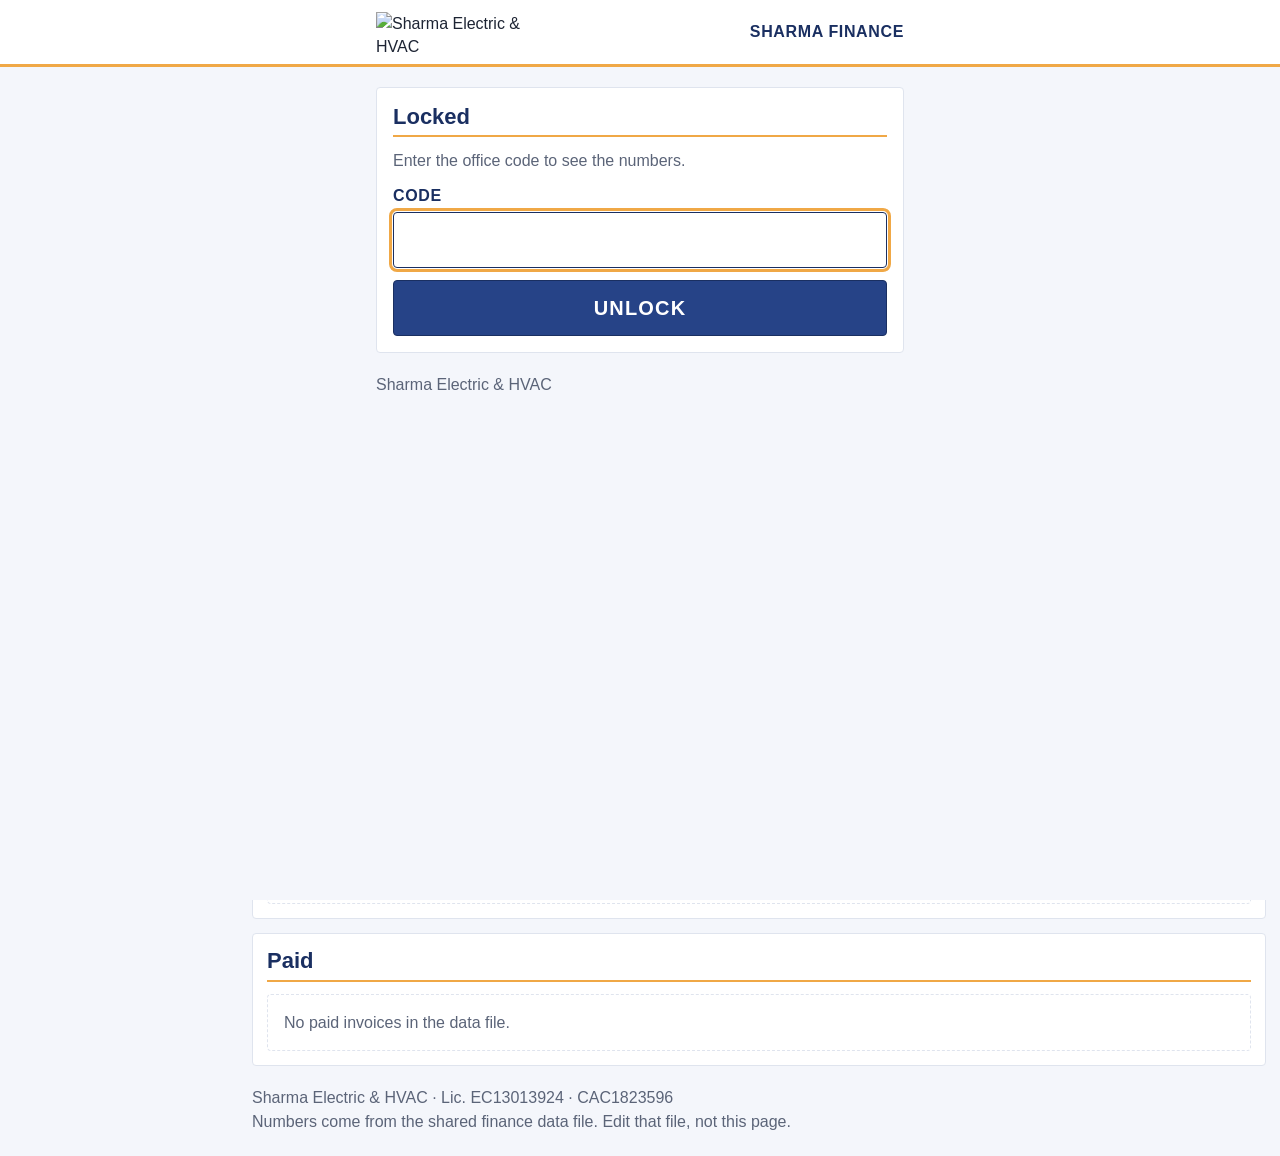
==== index.html @ 67c108fa "Lean app 3: Finance gains Material Costs tab (5 tabs, one app) - materials/: Material Costs tab read" ====
<!doctype html>
<html lang="en" class="sk">
<head>
<meta charset="utf-8">
<meta name="viewport" content="width=device-width, initial-scale=1, viewport-fit=cover">
<meta name="robots" content="noindex, nofollow">
<meta name="theme-color" content="#264387">
  <meta name="color-scheme" content="light">
  <script>(function(){try{if(localStorage.getItem("sk-scheme")==="dark"){var d=document.documentElement;d.setAttribute("data-scheme","dark");var m=document.querySelector('meta[name="theme-color"]');if(m)m.content=d.getAttribute("data-theme")==="track"?"#1C1C1E":"#1a2f61"}}catch(e){}})()</script>
<meta name="apple-mobile-web-app-capable" content="yes">
<meta name="mobile-web-app-capable" content="yes">
<meta name="apple-mobile-web-app-status-bar-style" content="black-translucent">
<meta name="apple-mobile-web-app-title" content="Finance">
<title>Sharma Finance · AR</title>
<link rel="manifest" href="manifest.webmanifest">
<link rel="apple-touch-icon" href="https://sharma-kit.sharma-crew.workers.dev/assets/apple-touch-icon.png">
<link rel="icon" type="image/png" sizes="32x32" href="https://sharma-kit.sharma-crew.workers.dev/assets/favicon-32.png">
<link rel="stylesheet" href="https://sharma-kit.sharma-crew.workers.dev/sharma-kit.css">
<link rel="stylesheet" href="styles.css?v=20261117-2">
<link rel="stylesheet" href="shell.css?v=2">
<script src="https://sharma-kit.sharma-crew.workers.dev/sharma-kit.js" defer></script>
</head>
<body class="sk">
<script>(function(){var h=(location.hash||"").replace(/^#\/?/,"").toLowerCase();var m={pnl:"pnl/","p&l":"pnl/",budget:"budget/",collections:"collections/",materials:"materials/","material-costs":"materials/"};if(m[h])location.replace(m[h]);})();</script>
<header class="sk-header"><div class="sk-header__bar">
  <div class="sk-header__lead"><a class="sk-header__logo" href="./"><img src="https://sharma-kit.sharma-crew.workers.dev/assets/logo-white-header.png" alt="Sharma Electric &amp; HVAC" width="103" height="20"></a></div>
  <div class="sk-header__title">Finance</div>
  <div class="sk-header__trail"></div>
</div></header>
<div class="sk-offline"></div>
<nav class="fin-tabs" aria-label="Sharma Finance">
  <a href="./" aria-current="page">AR</a>
  <a href="pnl/">P&amp;L</a>
  <a href="budget/">Budget</a>
  <a href="collections/" class="wide">Collections</a>
  <a href="materials/" class="wide">Materials</a>
  <a href="more/">More</a>
</nav>

<main class="wrap" id="main">
  <h1 class="tab-title">Accounts Receivable</h1>
  <p class="asof" id="asof">Loading…</p>

  <div class="tabs" id="tabs" role="tablist" aria-label="Money by trade">
    <button type="button" class="tab on" data-view="total" role="tab" aria-selected="true">Total</button>
    <button type="button" class="tab" data-view="electrical" role="tab" aria-selected="false">Electric</button>
    <button type="button" class="tab" data-view="hvac" role="tab" aria-selected="false">HVAC</button>
  </div>

  <section class="panel" aria-labelledby="h-money">
    <h2 id="h-money">Money owed to us</h2>
    <div class="tiles">
      <div class="tile">
        <div class="t-label">Total outstanding</div>
        <div class="t-num" id="t-out">$0</div>
        <div class="t-sub" id="t-out-sub">0 invoices</div>
      </div>
      <div class="tile tile-over">
        <div class="t-label">Overdue</div>
        <div class="t-num" id="t-over">$0</div>
        <div class="t-sub" id="t-over-sub">0 invoices</div>
      </div>
      <div class="tile">
        <div class="t-label">Retainage held</div>
        <div class="t-num" id="t-ret">$0</div>
        <div class="t-sub">Part of outstanding</div>
      </div>
      <div class="tile">
        <div class="t-label">Not delivered</div>
        <div class="t-num" id="t-und">$0</div>
        <div class="t-sub" id="t-und-sub">0 invoices</div>
      </div>
    </div>
  </section>

  <section class="panel" aria-labelledby="h-aging">
    <h2 id="h-aging">Aging</h2>
    <p class="note">Days since the invoice was sent. Unpaid invoices only.</p>
    <div class="bar" id="aging-bar" aria-hidden="true"></div>
    <table class="aging" id="aging">
      <thead><tr><th scope="col">Days</th><th scope="col" class="r">Invoices</th><th scope="col" class="r">Amount</th></tr></thead>
      <tbody></tbody>
    </table>
  </section>

  <section class="panel" aria-labelledby="h-clients">
    <h2 id="h-clients">By builder</h2>
    <div class="tools">
      <button type="button" class="btn" id="expand-all">Open all</button>
      <button type="button" class="btn" id="collapse-all">Close all</button>
    </div>
    <div id="clients"></div>
  </section>

  <section class="panel" aria-labelledby="h-paid">
    <h2 id="h-paid">Paid</h2>
    <div id="paid"></div>
  </section>

  <footer class="foot">
    Sharma Electric &amp; HVAC · Lic. EC13013924 · CAC1823596<br>
    Numbers come from the shared finance data file. Edit that file, not this page.
  </footer>
</main>
<script src="lock.js"></script>
<script src="app.js?v=20261117-2"></script>
<script>if ("serviceWorker" in navigator && (location.protocol === "https:" || location.hostname === "localhost")) { addEventListener("load", function(){ navigator.serviceWorker.register("sw.js?kit=https://sharma-kit.sharma-crew.workers.dev", { scope: "/sharma-ar/" }).catch(function(){}); }); }</script>
</body>
</html>
---- styles.css ----
/* Sharma AR — Sharma design standard: flat, print-like, navy + gold. */
:root{
  --navy:#264387; --dnavy:#1a2f61; --gold:#F0A846;
  --ink:#1d2433; --gray:#5b6478; --line:#dfe4ee; --bg:#f4f6fb; --white:#ffffff;
  --head:"-apple-system","SF Pro Display",Inter,"Segoe UI",sans-serif;
  --body:Inter,Arial,Helvetica,sans-serif;
  --mono:"IBM Plex Mono",Menlo,Consolas,monospace;
}
*{box-sizing:border-box}
html{-webkit-text-size-adjust:100%}
body{margin:0;background:var(--bg);color:var(--ink);font:400 16px/1.45 var(--body)}
.wrap{max-width:760px;margin:0 auto;padding:0 14px}
.mono,.num{font-family:var(--mono);font-variant-numeric:tabular-nums}

/* Header */
.top{background:var(--white);border-bottom:3px solid var(--gold)}
.top-in{display:flex;align-items:center;justify-content:space-between;gap:12px;min-height:64px;padding-top:10px;padding-bottom:10px}
.logo{display:block;height:44px;width:auto;max-width:62%}
.app-name{font:700 16px/1.15 var(--head);color:var(--dnavy);text-align:right;text-transform:uppercase;letter-spacing:.04em}

.asof{margin:14px 0 10px;color:var(--gray);font-size:16px}
.asof b{color:var(--ink);font-family:var(--mono);font-weight:600}

/* Trade tabs — Total / Electric / HVAC (Sanjay, 2026-11-17) */
.tabs{display:flex;gap:8px;margin:0 0 14px}
.tabs .tab{flex:1;min-height:54px;padding:0 10px;font:700 20px var(--head);letter-spacing:.03em;text-transform:uppercase;color:var(--navy);background:var(--white);border:1.5px solid var(--navy);border-radius:4px;cursor:pointer}
.tabs .tab.on{background:var(--navy);color:var(--white)}

/* Panels */
.panel{background:var(--white);border:1px solid var(--line);border-radius:4px;padding:14px;margin:0 0 14px}
h2{font:700 22px/1.15 var(--head);color:var(--dnavy);margin:0 0 12px;padding-bottom:6px;border-bottom:2px solid var(--gold)}
.note{margin:-4px 0 12px;color:var(--gray);font-size:16px}

/* Tiles */
.tiles{display:grid;grid-template-columns:1fr 1fr;gap:10px}
.tile{border:1px solid var(--line);border-radius:4px;padding:12px;background:var(--white)}
.t-label{font:700 16px/1.1 var(--head);color:var(--gray);text-transform:uppercase;letter-spacing:.04em}
.t-num{font:600 24px/1.2 var(--mono);color:var(--dnavy);margin-top:6px;word-break:break-all}
.t-sub{color:var(--gray);font-size:16px;margin-top:2px}
.tile-over{border-left:6px solid var(--gold)}
.tile-over .t-num{color:var(--ink)}
.tiles .tile:nth-child(-n+2){grid-column:1 / -1}
.tiles .tile:nth-child(-n+2) .t-num{font-size:32px}

/* Aging */
.bar{display:flex;height:16px;border:1px solid var(--line);border-radius:4px;overflow:hidden;background:var(--bg);margin-bottom:12px}
.bar span{display:block;height:100%}
.b0{background:var(--navy)} .b1{background:var(--dnavy)} .b2{background:var(--gold)} .b3{background:var(--ink)}
table{width:100%;border-collapse:collapse;font-size:16px}
th{font:700 16px/1.2 var(--head);color:var(--gray);text-align:left;text-transform:uppercase;letter-spacing:.04em;padding:8px 6px;border-bottom:1px solid var(--line)}
td{padding:12px 6px;border-bottom:1px solid var(--line)}
tr:last-child td{border-bottom:0}
.r{text-align:right}
.key{display:inline-block;width:12px;height:12px;margin-right:8px;vertical-align:-1px;border-radius:2px}

/* Buttons */
.tools{display:flex;gap:10px;margin-bottom:12px}
.btn{min-height:48px;padding:0 16px;font:700 16px var(--head);color:var(--navy);background:var(--white);border:1px solid var(--navy);border-radius:4px;cursor:pointer;letter-spacing:.03em;text-transform:uppercase}
.btn:active{background:var(--bg)}
button:focus-visible{outline:3px solid var(--gold);outline-offset:2px}

/* Client groups */
.client{border:1px solid var(--line);border-radius:4px;margin-bottom:10px;background:var(--white)}
.client.has-over{border-left:6px solid var(--gold)}
.c-head{width:100%;min-height:56px;display:grid;grid-template-columns:1fr auto 24px;align-items:center;gap:10px;padding:12px;background:var(--white);border:0;border-radius:4px;text-align:left;color:var(--ink);cursor:pointer;font:inherit}
.c-name{font:700 20px/1.15 var(--head);color:var(--dnavy)}
.c-count{display:block;font:400 16px/1.3 var(--body);color:var(--gray);margin-top:2px}
.c-total{font:600 18px/1.2 var(--mono);color:var(--ink);text-align:right}
.chev{font:700 22px/1 var(--mono);color:var(--navy);text-align:center}
.c-sum{display:grid;grid-template-columns:repeat(3,1fr);border-top:1px solid var(--line)}
.c-sum div{padding:10px 12px;border-right:1px solid var(--line)}
.c-sum div:last-child{border-right:0}
.c-sum .k{display:block;font:700 16px/1.1 var(--head);color:var(--gray);text-transform:uppercase;letter-spacing:.03em}
.c-sum .v{display:block;font:600 17px/1.3 var(--mono);color:var(--ink);margin-top:4px}
.c-body{border-top:1px solid var(--line)}
.c-body[hidden]{display:none}

/* Invoice rows */
.inv{padding:12px;border-bottom:1px solid var(--line)}
.inv:last-child{border-bottom:0}
.inv.over{border-left:6px solid var(--gold);padding-left:10px;background:#fff}
.i-client{font:700 18px/1.2 var(--head);color:var(--dnavy);margin-bottom:4px}
.i-top{display:flex;justify-content:space-between;align-items:baseline;gap:10px}
.i-no{font:600 17px var(--mono);color:var(--dnavy)}
.i-amt{font:600 18px var(--mono);color:var(--ink);text-align:right}
.i-addr{margin-top:4px;font-size:16px;color:var(--ink)}
.i-sf{margin-top:4px;font-size:16px;color:var(--gray)}
.i-sf .num{color:var(--ink)}
.i-meta{margin-top:4px;font-size:16px;color:var(--gray)}
.i-meta .num{color:var(--ink)}
.flag{display:inline-block;margin-top:8px;padding:3px 8px;border-radius:3px;font:700 16px/1.2 var(--head);letter-spacing:.05em;text-transform:uppercase}
.flag-over{background:var(--dnavy);color:var(--white)}
.flag-over .num{color:var(--gold)}
.flag-und{background:var(--white);color:var(--dnavy);border:1px solid var(--dnavy)}
.flag-open{background:var(--bg);color:var(--gray);border:1px solid var(--line)}
.flag-paid{background:var(--bg);color:var(--navy);border:1px solid var(--line)}

.empty{margin:0;padding:16px;border:1px dashed var(--line);border-radius:4px;color:var(--gray);font-size:16px;background:var(--white)}
.warn{margin:0 0 14px;padding:12px;border:1px solid var(--dnavy);border-left:6px solid var(--gold);border-radius:4px;background:var(--white);color:var(--ink)}

.foot{color:var(--gray);font-size:16px;padding:6px 0 32px;line-height:1.5}

@media (min-width:600px){
  .tiles{grid-template-columns:repeat(4,1fr)}
  .tiles .tile:nth-child(-n+2){grid-column:auto}
  .tiles .tile:nth-child(-n+2) .t-num{font-size:24px}
  .logo{height:48px}
  .app-name{font-size:18px}
}
@media print{
  body{background:#fff}
  .tools,.chev{display:none}
  .c-body[hidden]{display:block}
}
.tools[hidden]{display:none}

/* Shared app nav — plain text, gold bar on the current app */
.apps{display:flex;background:var(--white);border-bottom:1px solid var(--line)}
.apps a{flex:1;min-height:48px;display:flex;align-items:center;justify-content:center;padding:8px 6px;font:700 16px/1.1 var(--head);color:var(--navy);text-decoration:none;text-transform:uppercase;letter-spacing:.04em;border-bottom:3px solid transparent;text-align:center}
.apps a[aria-current="page"]{color:var(--dnavy);border-bottom-color:var(--gold)}
.apps a:focus-visible{outline:3px solid var(--gold);outline-offset:-3px}
---- shell.css ----
/* Sharma Finance — one header + one tab bar shared by AR, P&L, Budget, Collections, Materials. */
.fin-top{background:#fff;border-bottom:3px solid #F0A846}
.fin-top-in{max-width:760px;margin:0 auto;padding:10px 14px;display:flex;align-items:center;justify-content:space-between;gap:12px;min-height:64px}
.fin-logo{display:block;height:44px;width:auto;max-width:60%}
.fin-name{font:700 18px/1.1 "-apple-system","SF Pro Display",Inter,"Segoe UI",sans-serif;color:#1a2f61;text-align:right;text-transform:uppercase;letter-spacing:.04em}
.fin-tabs{position:sticky;top:0;z-index:20;display:flex;padding:0 max(0px,calc((100% - 760px) / 2));background:#fff;border-bottom:1px solid #dfe4ee;box-shadow:0 1px 0 rgba(0,0,0,.03)}
.fin-tabs a{flex:1;min-width:0;min-height:52px;display:flex;align-items:center;justify-content:center;padding:6px 4px;font:700 17px/1.1 "-apple-system","SF Pro Display",Inter,"Segoe UI",sans-serif;color:#264387;text-decoration:none;text-transform:uppercase;letter-spacing:.02em;border-bottom:4px solid transparent;text-align:center}
.fin-tabs a[aria-current="page"]{color:#1a2f61;background:#f4f6fb;border-bottom-color:#F0A846}
.fin-tabs a:focus-visible{outline:3px solid #F0A846;outline-offset:-3px}
@media (max-width:420px){.fin-tabs a{font-size:16px;letter-spacing:0;padding:6px 2px}.fin-tabs a.wide{flex:1.35}}
@media (min-width:600px){.fin-logo{height:48px}.fin-name{font-size:20px}.fin-tabs a{font-size:18px;letter-spacing:.04em}}
@media print{.fin-tabs{display:none}}
.tab-title{font:700 26px/1.15 "-apple-system","SF Pro Display",Inter,"Segoe UI",sans-serif;color:#1a2f61;margin:16px 0 4px}

/* --- Sharma kit v1.2 rollout overrides (Batch A) --- */
body.sk { font-family: -apple-system, "SF Pro Text", Inter, "Segoe UI", sans-serif; }
.fin-tabs { display: flex; gap: 6px; padding: 10px 16px 0; max-width: 1180px; margin: 0 auto; overflow-x: auto; scrollbar-width: none; -webkit-overflow-scrolling: touch; }
.fin-tabs::-webkit-scrollbar { display: none; }
.fin-tabs a { flex: 0 0 auto; min-height: 48px; display: inline-flex; align-items: center; padding: 0 16px; border-radius: 999px; border: 1px solid var(--line, #dfe4ee); background: #fff; font-weight: 700; font-size: 18px; color: var(--ink, #1d2433); text-decoration: none; white-space: nowrap; }
.fin-tabs a[aria-current="page"] { background: #264387; color: #fff; border-color: #264387; }
.money, .num, td.n, th.n, .amt { font-variant-numeric: tabular-nums; }

/* --- macOS wide-screen look (Sanjay 2026-11-19) — presentation only, >=960px.
   Sidebar = the existing .fin-tabs bar turned into a vertical source list.
   Phone layout/behaviour unchanged. --- */
::selection{background:rgba(38,67,135,.16)}
@media (min-width:960px){
  :root{--mac-side:238px}
  .fin-tabs{position:fixed;top:0;bottom:0;left:0;right:auto;width:var(--mac-side);flex-direction:column;justify-content:flex-start;gap:2px;padding:14px 10px;margin:0;max-width:none;background:var(--sk-surface-2,#F7F8FB);border-bottom:0;border-right:.5px solid var(--sk-line,#dfe4ee);box-shadow:none;z-index:39}
  .fin-tabs a{flex:0 0 auto;width:100%;justify-content:flex-start;min-height:36px;padding:0 12px;border-radius:8px;font-size:14px;text-transform:none;letter-spacing:0;text-align:left}
  .fin-tabs a:hover{background:var(--sk-fill-2,rgba(118,118,128,.08))}
  .fin-tabs a[aria-current="page"]{background:var(--sk-brand,#264387);color:#fff;border-color:transparent}
  .fin-top{padding-left:var(--mac-side)}
  .wrap{margin-left:calc(var(--mac-side) + max(0px,(100vw - var(--mac-side) - 1100px)/2));margin-right:auto;max-width:1100px}
  .panel .sk-row:hover,.sk-row:hover{background:var(--sk-fill-2,rgba(118,118,128,.08))}
  table tr:hover td{background:#f7f9fd}
}
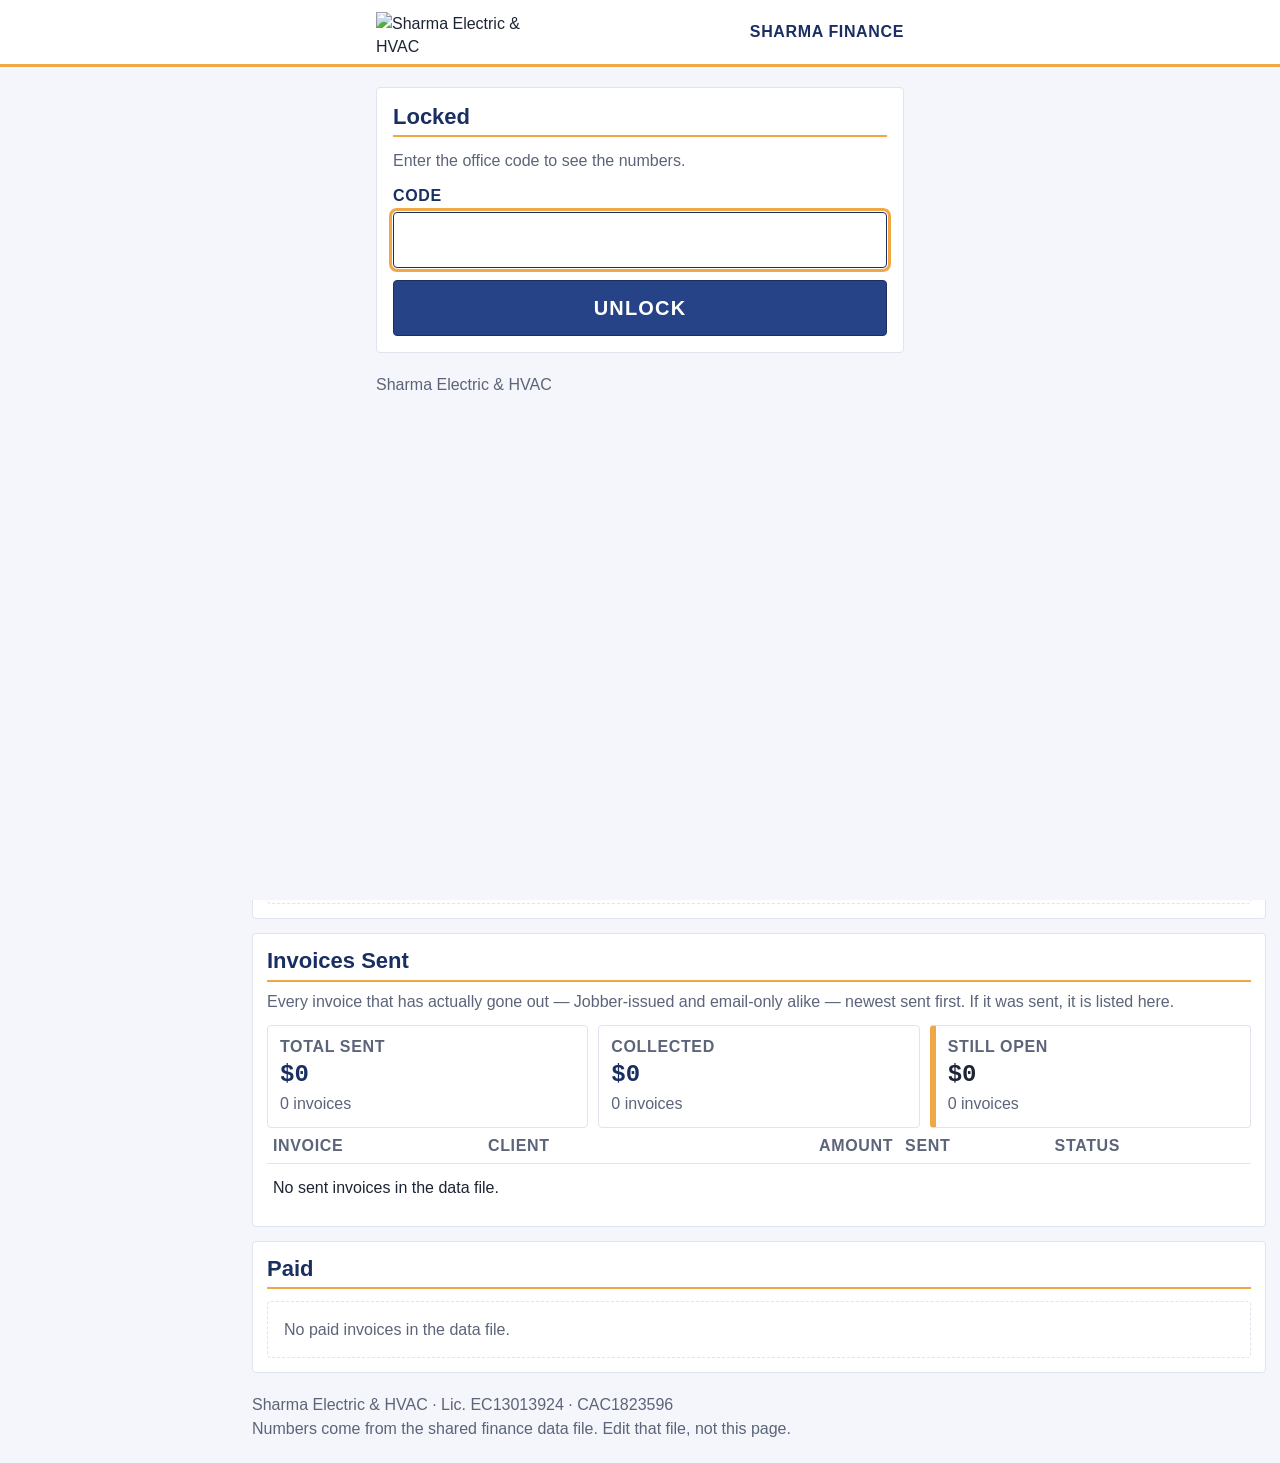
==== commit c824e4f0: "AR: add Invoices Sent register — every sent invoice (Jobber + email-only), newest first, with total " ====
--- a/index.html
+++ b/index.html
@@ -16,7 +16,7 @@
 <link rel="apple-touch-icon" href="https://sharma-kit.sharma-crew.workers.dev/assets/apple-touch-icon.png">
 <link rel="icon" type="image/png" sizes="32x32" href="https://sharma-kit.sharma-crew.workers.dev/assets/favicon-32.png">
 <link rel="stylesheet" href="https://sharma-kit.sharma-crew.workers.dev/sharma-kit.css">
-<link rel="stylesheet" href="styles.css?v=20261117-2">
+<link rel="stylesheet" href="styles.css?v=20261125-1">
 <link rel="stylesheet" href="shell.css?v=2">
 <script src="https://sharma-kit.sharma-crew.workers.dev/sharma-kit.js" defer></script>
 </head>
@@ -92,6 +92,32 @@
     <div id="clients"></div>
   </section>
 
+  <section class="panel" aria-labelledby="h-sent">
+    <h2 id="h-sent">Invoices Sent</h2>
+    <p class="note">Every invoice that has actually gone out — Jobber-issued and email-only alike — newest sent first. If it was sent, it is listed here.</p>
+    <div class="tiles t3">
+      <div class="tile">
+        <div class="t-label">Total sent</div>
+        <div class="t-num" id="s-total">$0</div>
+        <div class="t-sub" id="s-total-sub">0 invoices</div>
+      </div>
+      <div class="tile">
+        <div class="t-label">Collected</div>
+        <div class="t-num" id="s-coll">$0</div>
+        <div class="t-sub" id="s-coll-sub">0 invoices</div>
+      </div>
+      <div class="tile tile-over">
+        <div class="t-label">Still open</div>
+        <div class="t-num" id="s-open">$0</div>
+        <div class="t-sub" id="s-open-sub">0 invoices</div>
+      </div>
+    </div>
+    <table class="sent" id="sent-table">
+      <thead><tr><th scope="col">Invoice</th><th scope="col">Client</th><th scope="col" class="r">Amount</th><th scope="col">Sent</th><th scope="col">Status</th></tr></thead>
+      <tbody></tbody>
+    </table>
+  </section>
+
   <section class="panel" aria-labelledby="h-paid">
     <h2 id="h-paid">Paid</h2>
     <div id="paid"></div>
@@ -103,7 +129,7 @@
   </footer>
 </main>
 <script src="lock.js"></script>
-<script src="app.js?v=20261117-2"></script>
+<script src="app.js?v=20261125-1"></script>
 <script>if ("serviceWorker" in navigator && (location.protocol === "https:" || location.hostname === "localhost")) { addEventListener("load", function(){ navigator.serviceWorker.register("sw.js?kit=https://sharma-kit.sharma-crew.workers.dev", { scope: "/sharma-ar/" }).catch(function(){}); }); }</script>
 </body>
 </html>
--- a/styles.css
+++ b/styles.css
@@ -107,6 +107,19 @@
   .logo{height:48px}
   .app-name{font-size:18px}
 }
+/* Invoices Sent register */
+.tiles.t3 .tile:nth-child(-n+2){grid-column:auto}
+.tiles.t3 .tile:nth-child(-n+2) .t-num{font-size:24px}
+.tiles.t3 .tile:last-child{grid-column:1 / -1}
+table.sent td{vertical-align:top}
+.sent .flag{margin-top:0;white-space:nowrap}
+.sent .s-date{white-space:nowrap}
+.s-job{color:var(--gray);font-size:14px;margin-top:2px}
+@media (min-width:600px){
+  .tiles.t3{grid-template-columns:repeat(3,1fr)}
+  .tiles.t3 .tile:last-child{grid-column:auto}
+}
+
 @media print{
   body{background:#fff}
   .tools,.chev{display:none}
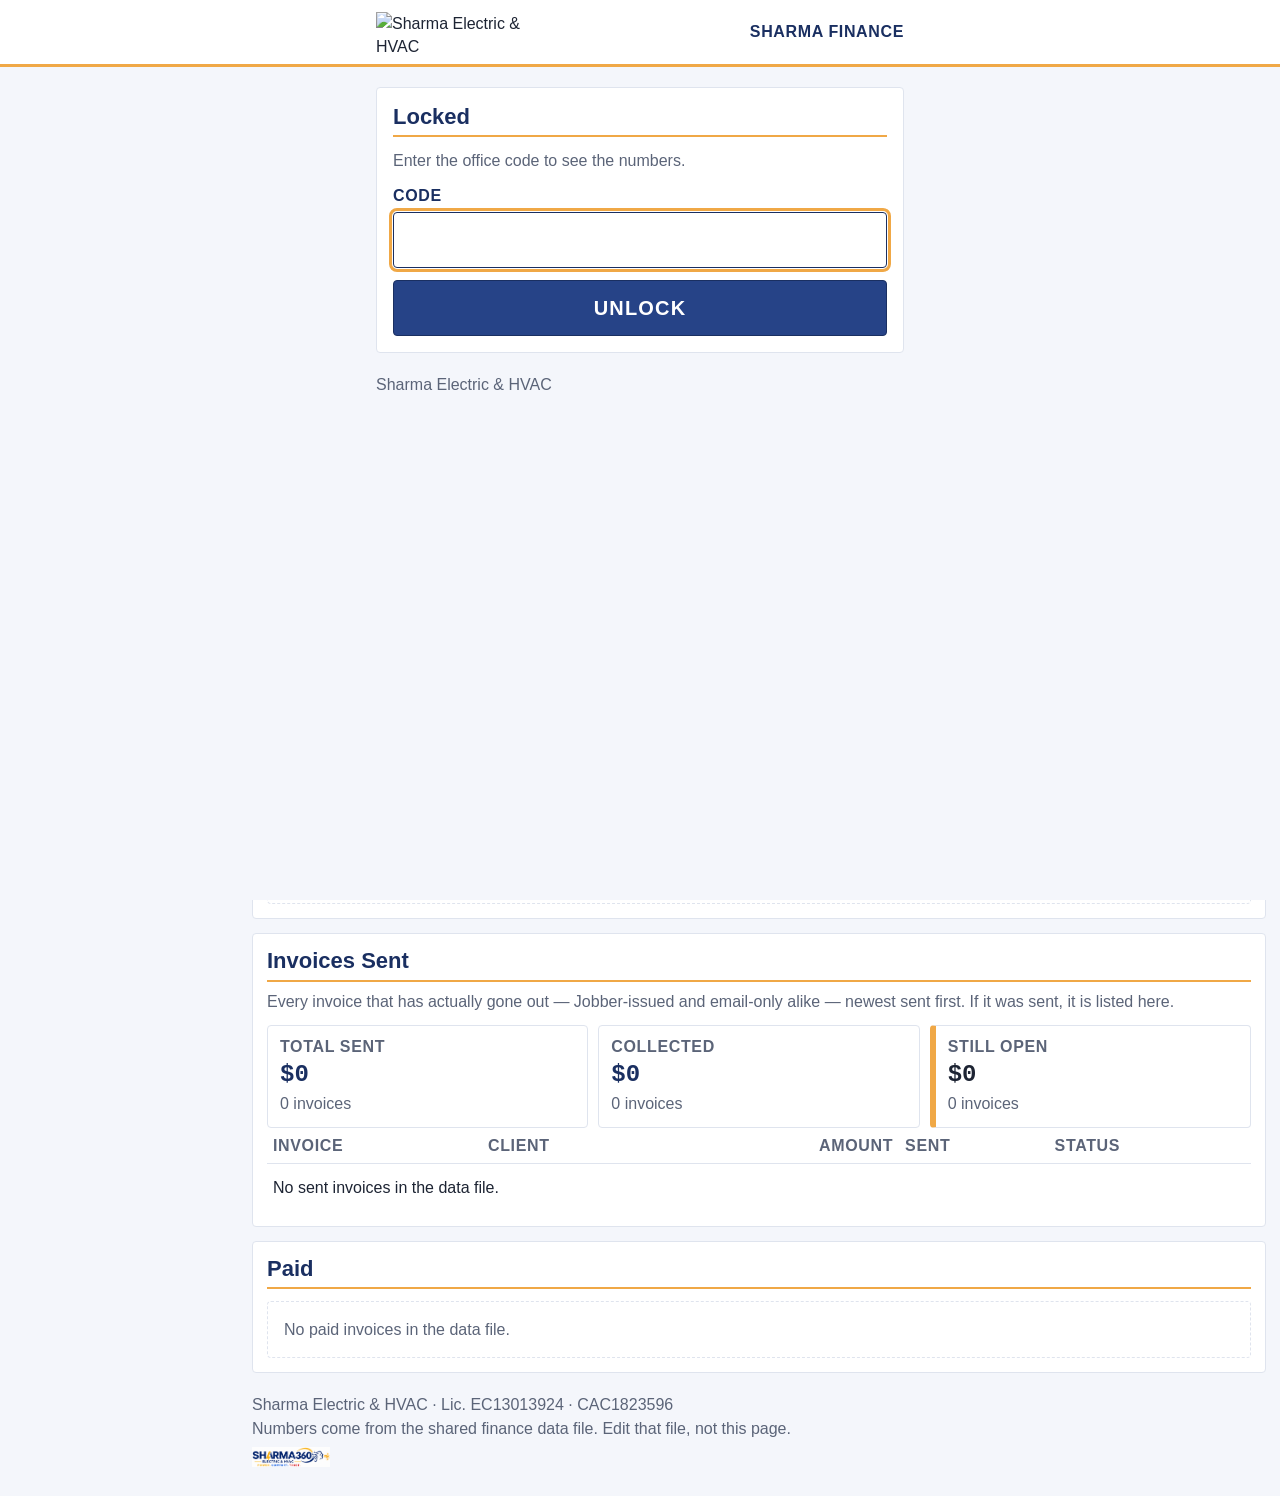
==== commit c9295c24: "Add SHARMA360 footer watermark to all Finance pages (Sanjay 2026-11-25: give all apps the logo)" ====
--- a/index.html
+++ b/index.html
@@ -125,7 +125,8 @@
 
   <footer class="foot">
     Sharma Electric &amp; HVAC · Lic. EC13013924 · CAC1823596<br>
-    Numbers come from the shared finance data file. Edit that file, not this page.
+    Numbers come from the shared finance data file. Edit that file, not this page.<br>
+    <img src="sharma360-logo.png" alt="SHARMA360" style="height:20px;width:auto;margin-top:6px">
   </footer>
 </main>
 <script src="lock.js"></script>
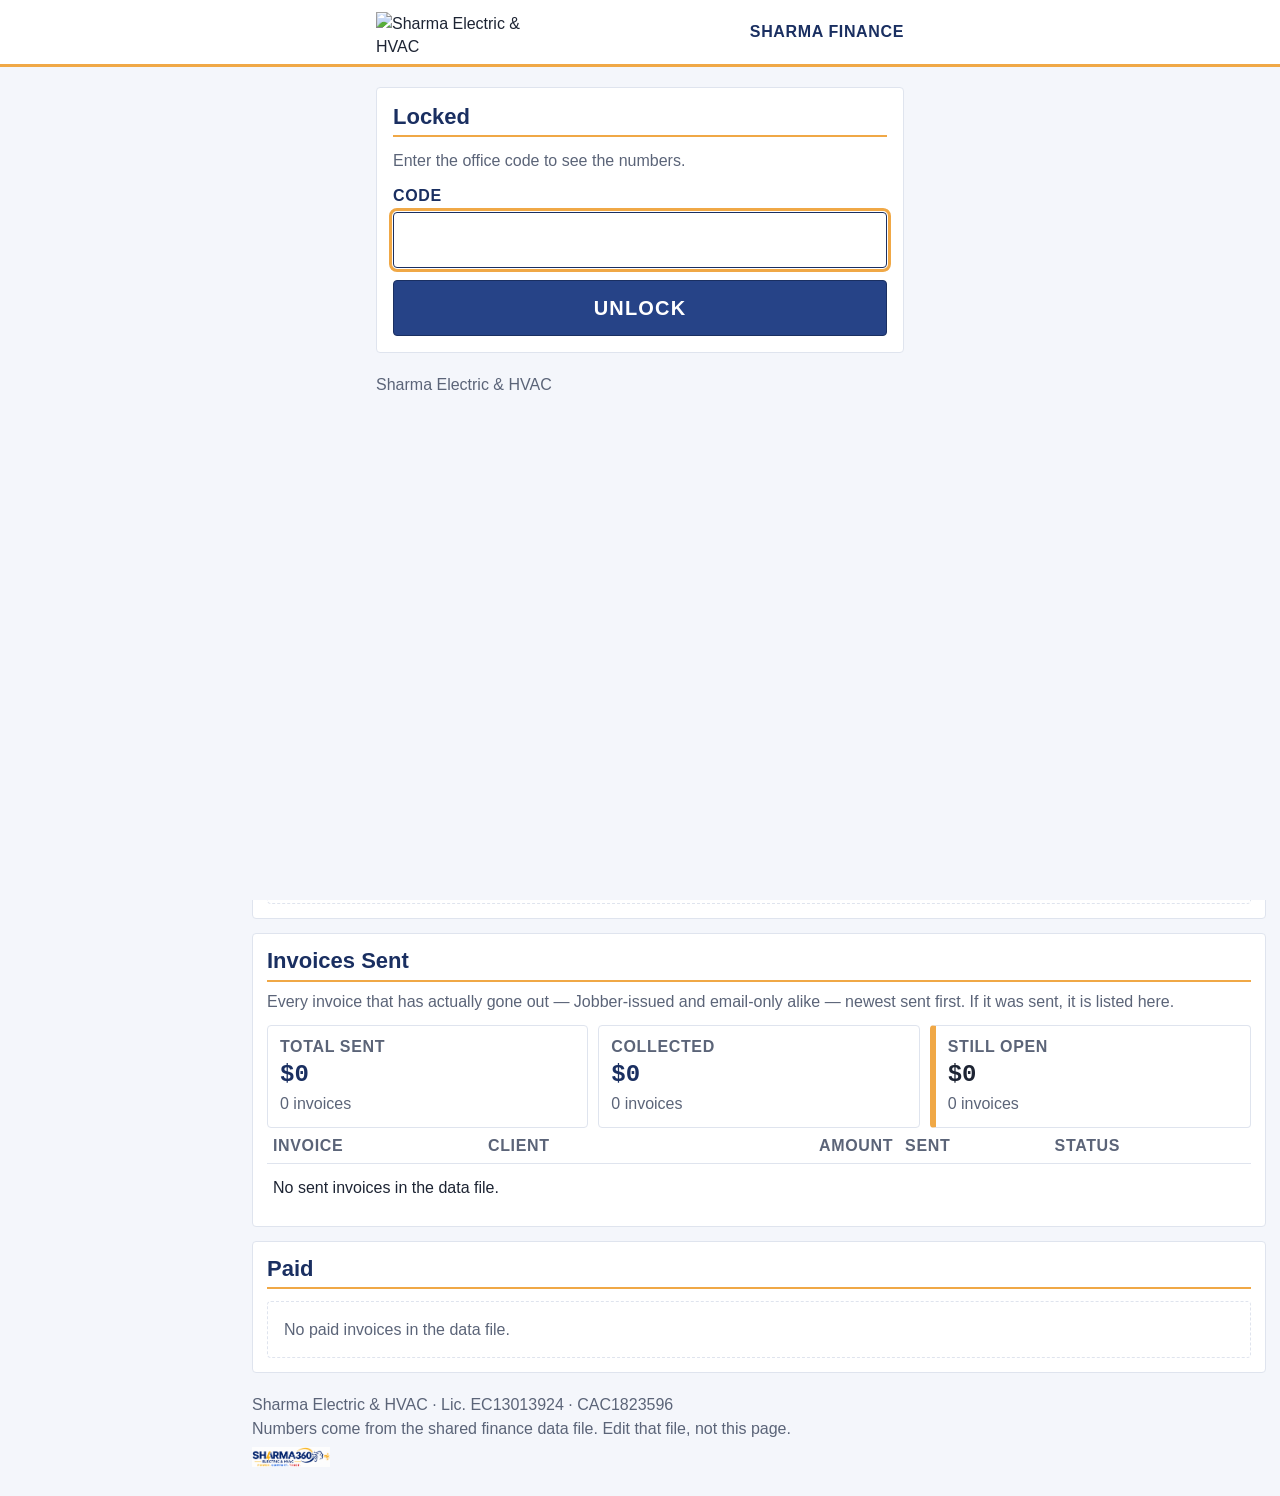
==== commit 981cf033: "SHARMA360 watermark: swap in corrected logo art (second-A crossbar repair), stamp ?v=20261126, P&L a" ====
--- a/index.html
+++ b/index.html
@@ -126,7 +126,7 @@
   <footer class="foot">
     Sharma Electric &amp; HVAC · Lic. EC13013924 · CAC1823596<br>
     Numbers come from the shared finance data file. Edit that file, not this page.<br>
-    <img src="sharma360-logo.png" alt="SHARMA360" style="height:20px;width:auto;margin-top:6px">
+    <img src="sharma360-logo.png?v=20261126" alt="SHARMA360" style="height:20px;width:auto;margin-top:6px">
   </footer>
 </main>
 <script src="lock.js"></script>
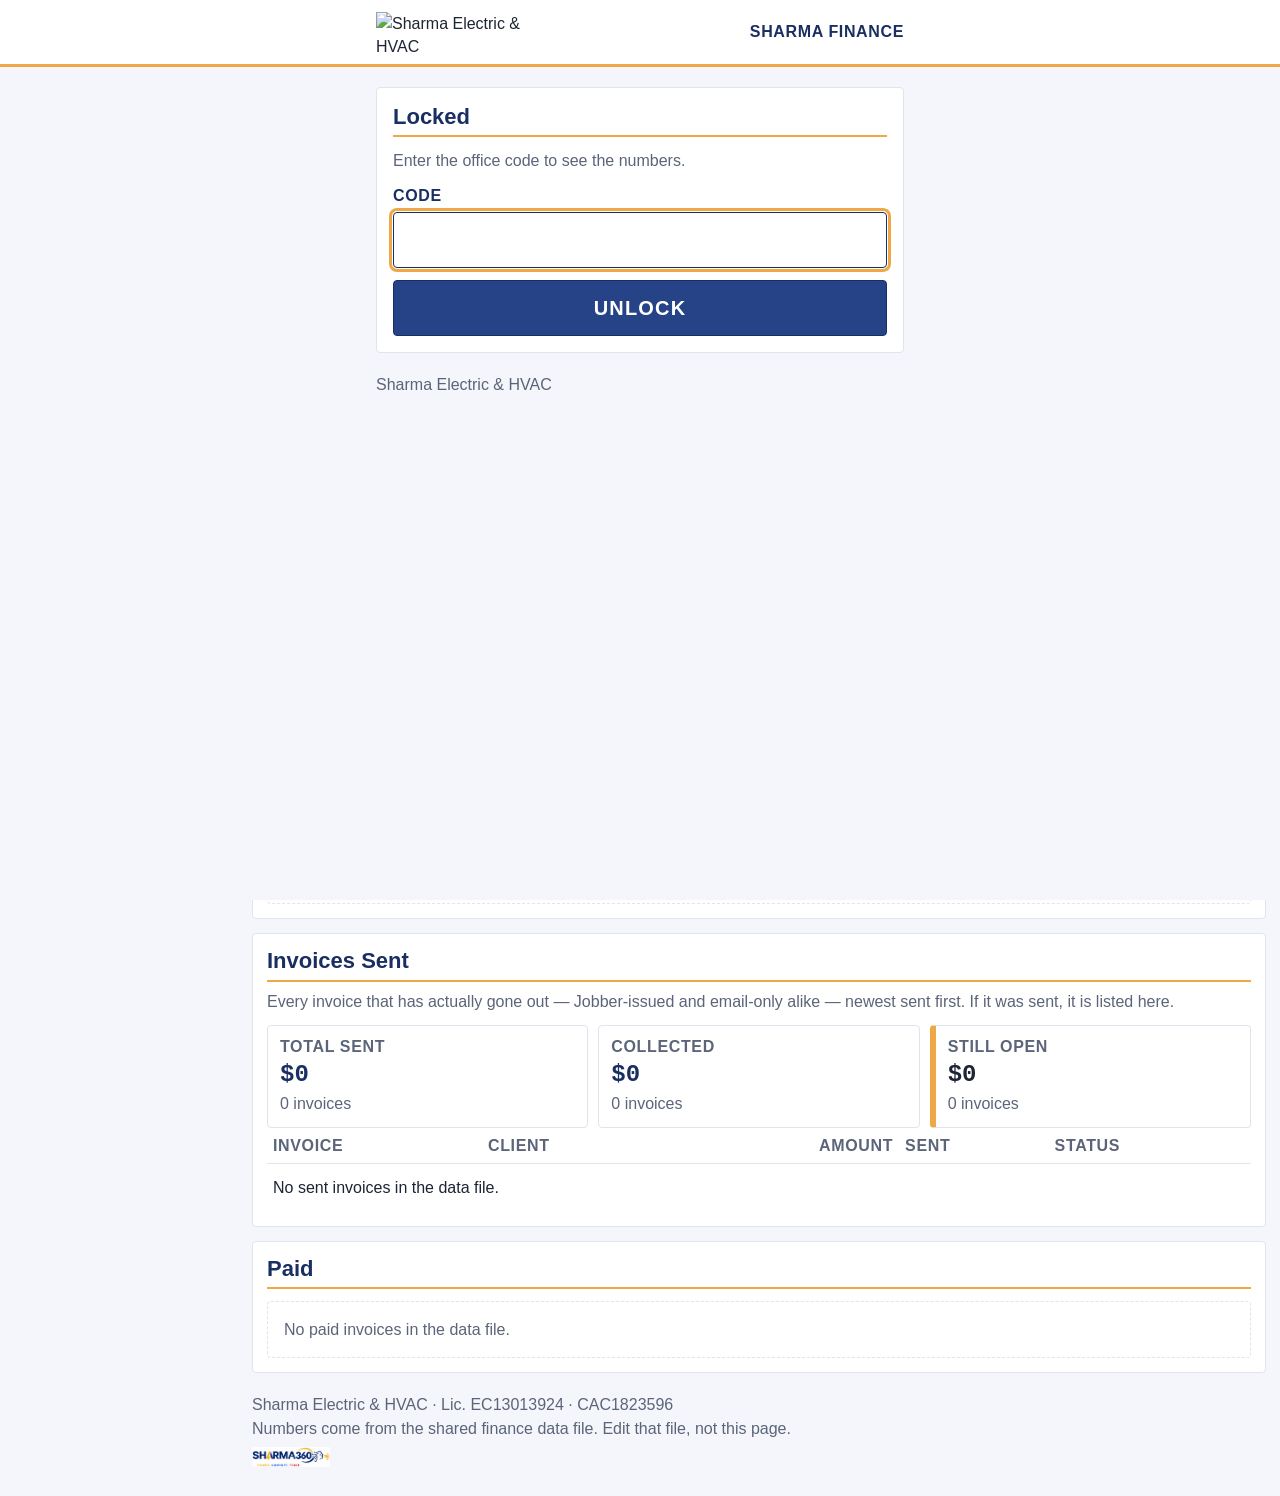
==== commit 45a42df8: "SHARMA360 watermark: FINAL official art (ELECTRIC & HVAC line removed), stamp ?v=20261126-2, P&L app" ====
--- a/index.html
+++ b/index.html
@@ -126,7 +126,7 @@
   <footer class="foot">
     Sharma Electric &amp; HVAC · Lic. EC13013924 · CAC1823596<br>
     Numbers come from the shared finance data file. Edit that file, not this page.<br>
-    <img src="sharma360-logo.png?v=20261126" alt="SHARMA360" style="height:20px;width:auto;margin-top:6px">
+    <img src="sharma360-logo.png?v=20261126-2" alt="SHARMA360" style="height:20px;width:auto;margin-top:6px">
   </footer>
 </main>
 <script src="lock.js"></script>
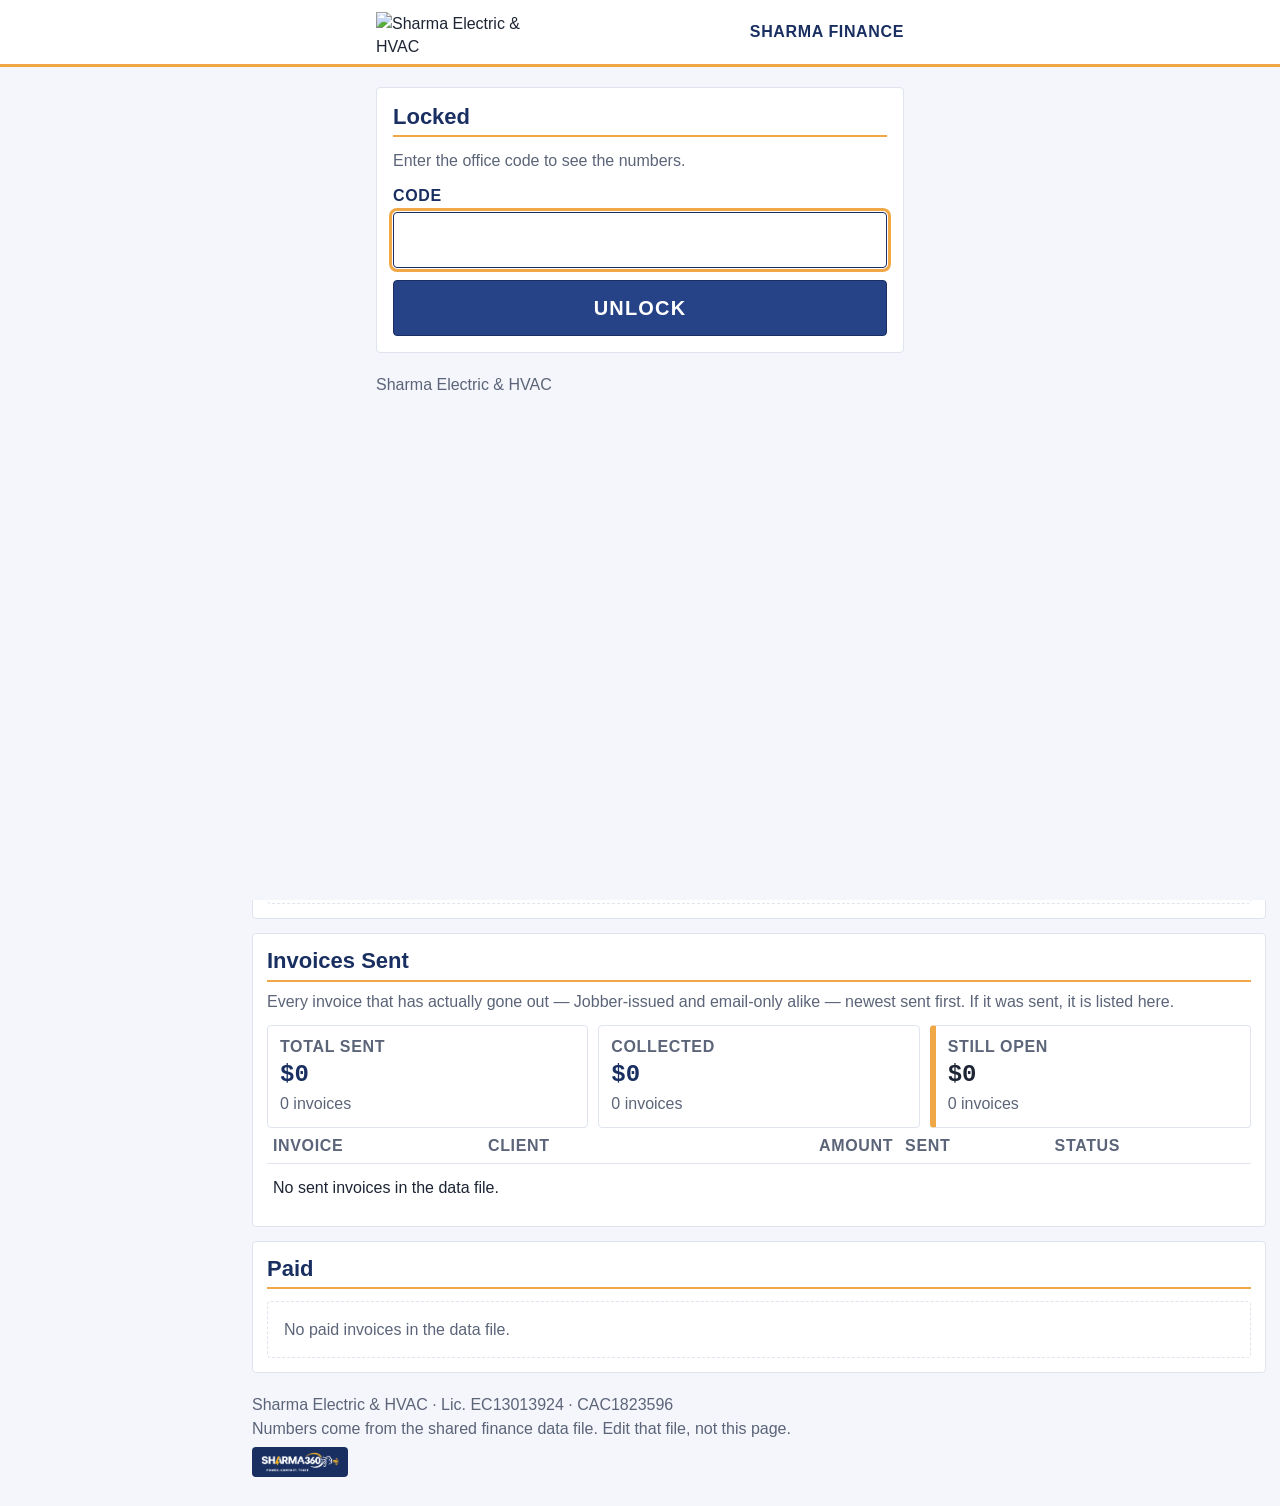
==== commit dc5070e4: "SHARMA360 watermark: REVERSED art (white+gold) on a navy chip replaces the color version (Sanjay ame" ====
--- a/index.html
+++ b/index.html
@@ -126,7 +126,7 @@
   <footer class="foot">
     Sharma Electric &amp; HVAC · Lic. EC13013924 · CAC1823596<br>
     Numbers come from the shared finance data file. Edit that file, not this page.<br>
-    <img src="sharma360-logo.png?v=20261126-2" alt="SHARMA360" style="height:20px;width:auto;margin-top:6px">
+    <img src="sharma360-logo.png?v=20261126-3" alt="SHARMA360" style="height:30px;width:auto;margin-top:6px;background:#1a2f61;padding:5px 9px;border-radius:4px">
   </footer>
 </main>
 <script src="lock.js"></script>
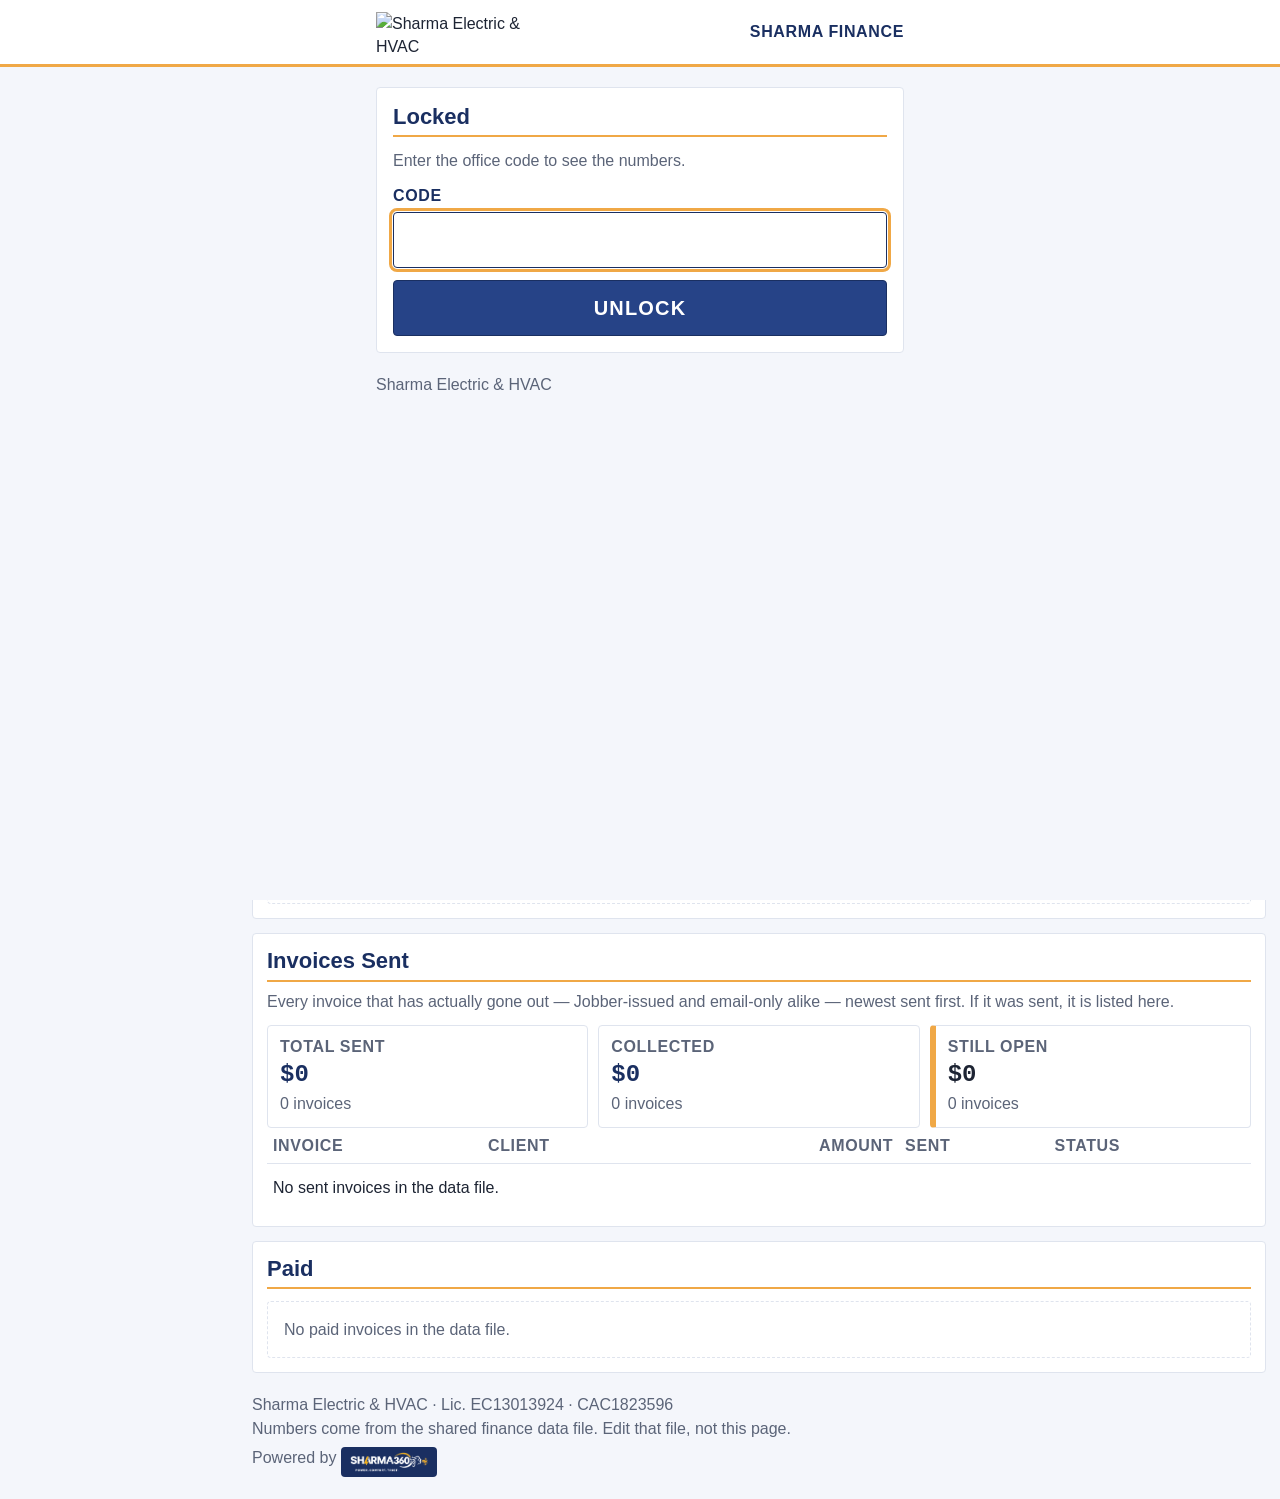
==== commit 87b9aee9: "First-page bottom line: 'Powered by' + SHARMA360 navy chip on AR root and P&L footer (Sanjay audit 2" ====
--- a/index.html
+++ b/index.html
@@ -126,7 +126,7 @@
   <footer class="foot">
     Sharma Electric &amp; HVAC · Lic. EC13013924 · CAC1823596<br>
     Numbers come from the shared finance data file. Edit that file, not this page.<br>
-    <img src="sharma360-logo.png?v=20261126-3" alt="SHARMA360" style="height:30px;width:auto;margin-top:6px;background:#1a2f61;padding:5px 9px;border-radius:4px">
+    Powered by <img src="sharma360-logo.png?v=20261126-3" alt="SHARMA360" style="height:30px;width:auto;margin-top:6px;background:#1a2f61;padding:5px 9px;border-radius:4px;vertical-align:middle">
   </footer>
 </main>
 <script src="lock.js"></script>
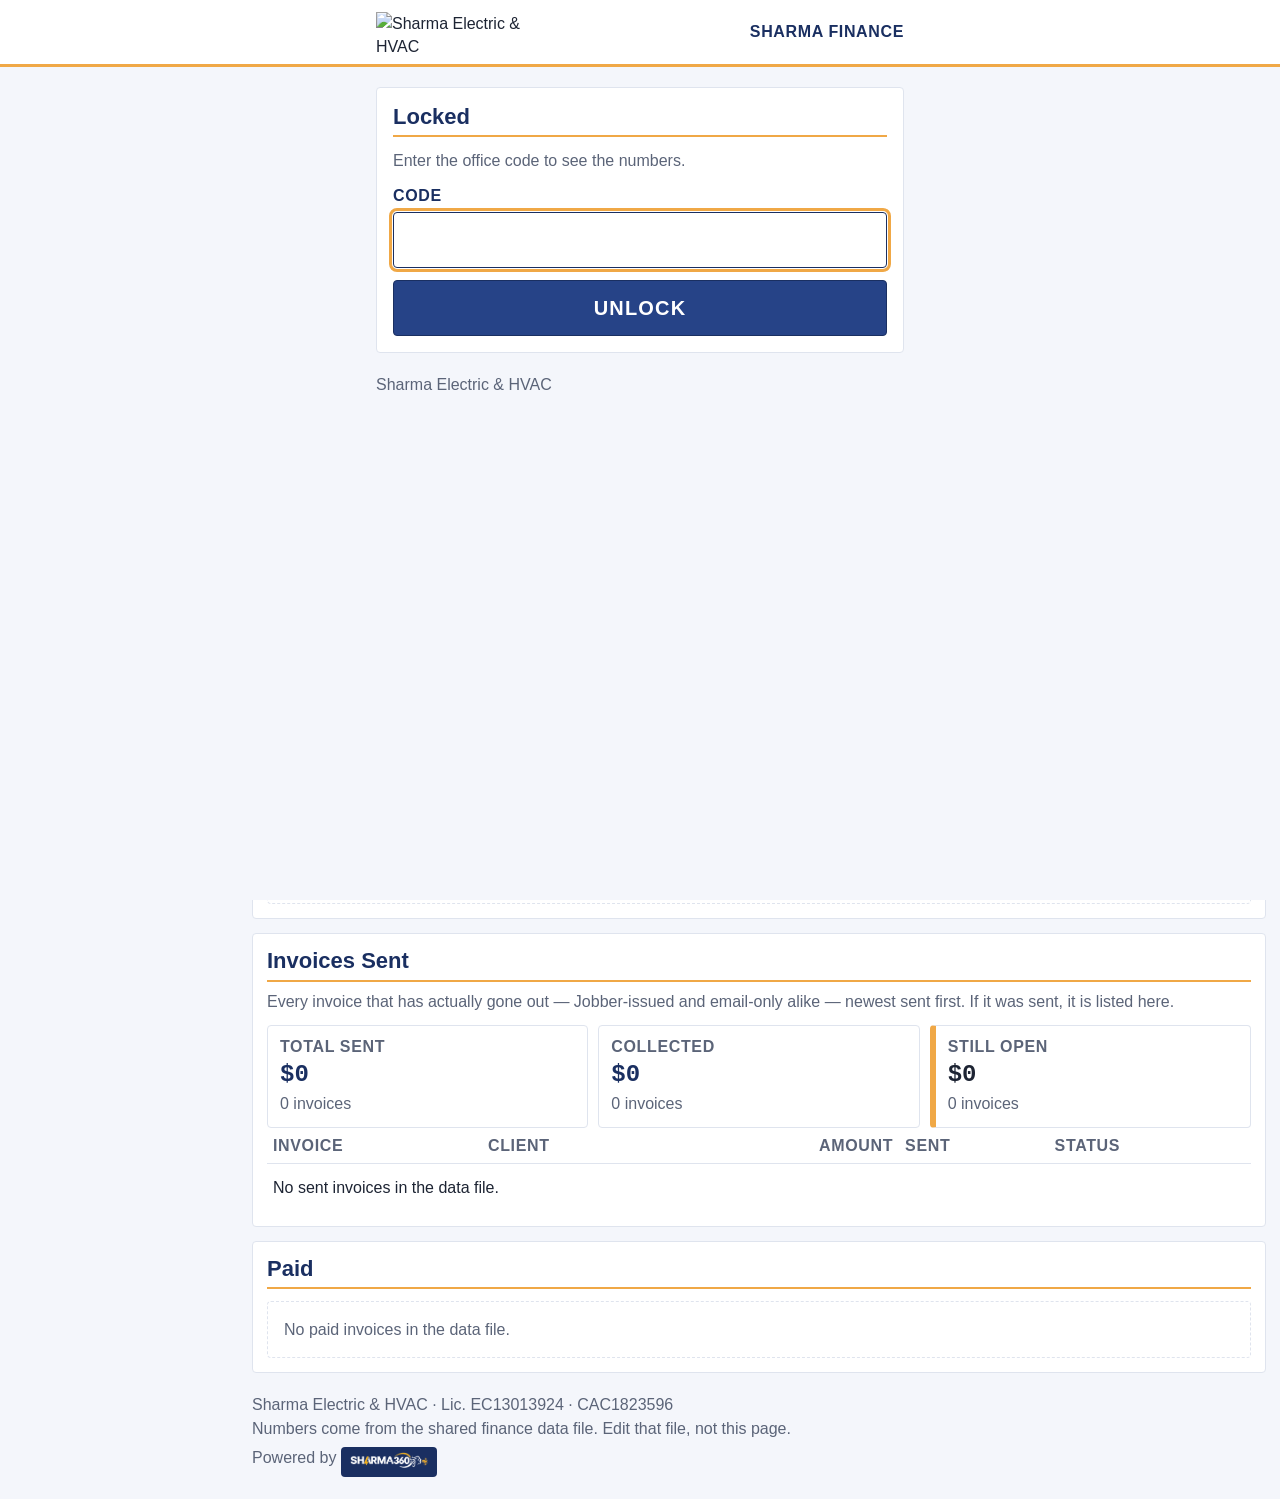
==== commit 762d2d2b: "SHARMA360 watermark: tagline-free reversed art (fresh master pull 2026-11-26), stamp ?v=20261126-4, " ====
--- a/index.html
+++ b/index.html
@@ -126,7 +126,7 @@
   <footer class="foot">
     Sharma Electric &amp; HVAC · Lic. EC13013924 · CAC1823596<br>
     Numbers come from the shared finance data file. Edit that file, not this page.<br>
-    Powered by <img src="sharma360-logo.png?v=20261126-3" alt="SHARMA360" style="height:30px;width:auto;margin-top:6px;background:#1a2f61;padding:5px 9px;border-radius:4px;vertical-align:middle">
+    Powered by <img src="sharma360-logo.png?v=20261126-4" alt="SHARMA360" style="height:30px;width:auto;margin-top:6px;background:#1a2f61;padding:5px 9px;border-radius:4px;vertical-align:middle">
   </footer>
 </main>
 <script src="lock.js"></script>
